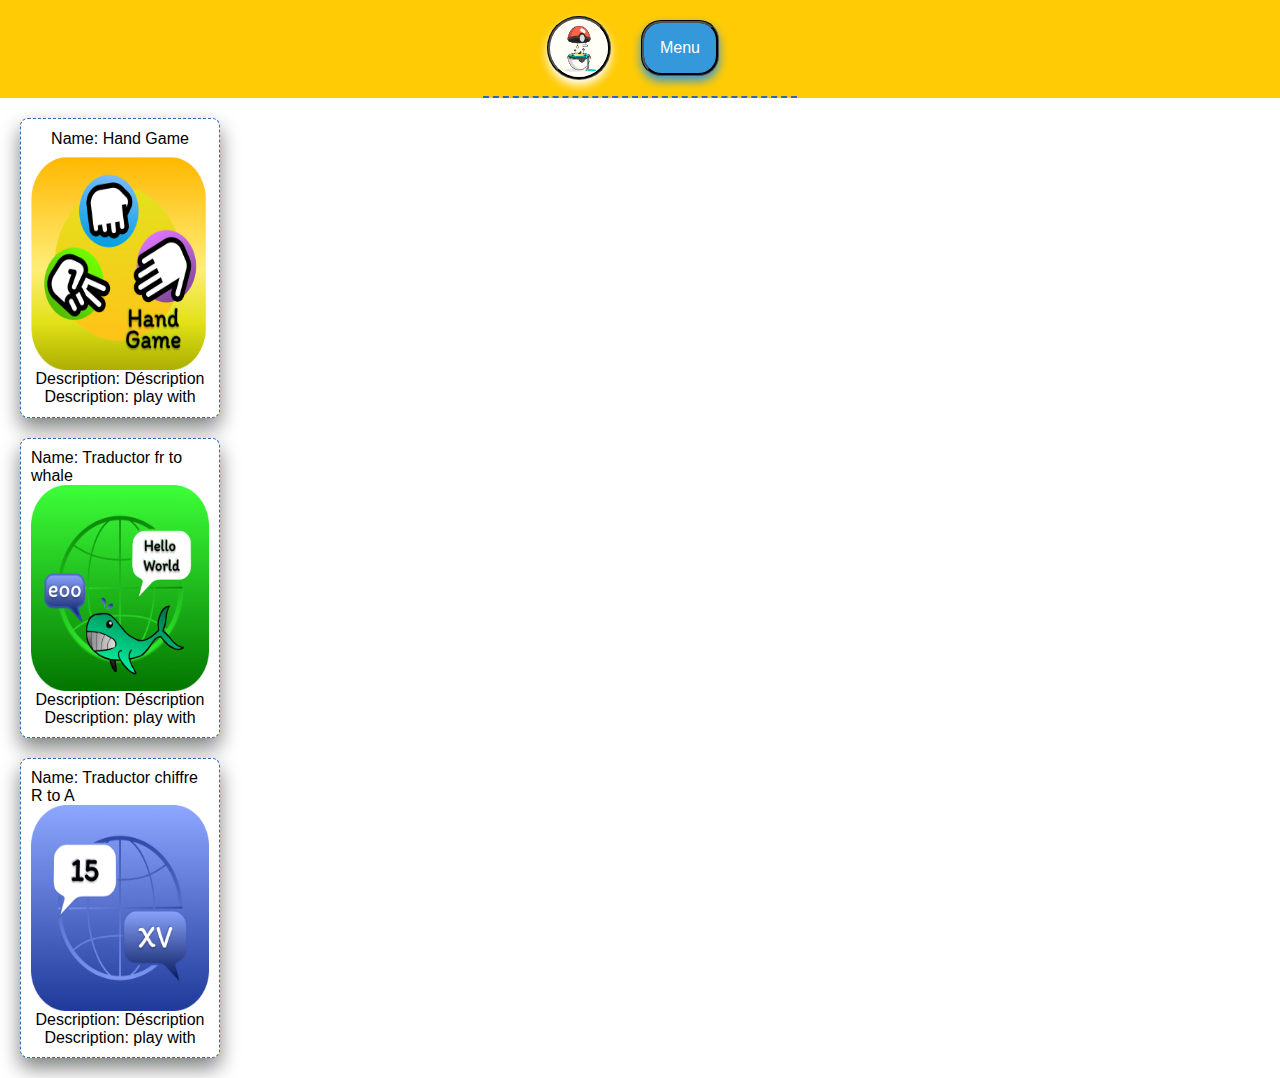
==== fetchTest/game/game.html @ b2646899 "test tmp" ====
<!DOCTYPE html>
<html lang="fr">
<head>
    <meta charset="UTF-8">
    <link href="../game/game.css" rel="stylesheet" type="text/css">
    <link href="../catalogue/data.css" rel="stylesheet" type="text/css">
    <link href="../header/header.css" rel="stylesheet" type="text/css">
    <title>Games</title>
</head>
<header data-include="../header/header.html"></header>
<body>
<div id="gameContainer"></div>
<script src="../header/includeHTML.js"></script>
<script src="../header/navbar.js"></script>
<script src="../game/games.js"></script>

</body>
</html>
---- fetchTest/game/game.css ----
.body {
    background: #FFCB05;
    display: flex;
    flex-direction: row;
    justify-content: space-between;
}

.tabGames {
    background: white;
    border: 1px #3466AF dashed;
    border-radius: 8px;
    position: relative;
    overflow: hidden;
    display: flex;
    flex-direction: column;
    justify-content: center;
    align-items: center;
    box-shadow: 0 10px 20px gray;
    height: 300px;
    width: 200px;
    padding: 10px;
    margin: 20px;
}
---- fetchTest/catalogue/data.css ----
#loader {
    position: fixed;
    top: 50%;
    left: 50%;
    transform: translate(-50%, -50%);
}


.div {
    background: #FFCB05;
    display: flex;
    flex-direction: row;
    flex-wrap: wrap;
    justify-content: center;
    align-items: center;
    padding: 2rem;
}
.switchOrientation{
    flex-direction: column !important;
}

.card, .local {
    background: white;
    border: 1px #3466AF dashed;
    border-radius: 8px;
    position: relative;
    overflow: hidden;
    display: flex;
    flex-direction: column;
    justify-content: center;
    align-items: center;
    box-shadow: 0 10px 20px gray;
    height: 300px;
    width: 200px;
    padding: 10px;
    margin: 20px;
}
div .local button {
    border: none;
}
header {
    background: #FFCB05;
    display: flex;
    flex-wrap: nowrap;
    flex-direction: row;
    justify-content: space-evenly;
}
header button img {
    height: 20px;
    width: 20px;
    background: transparent;
    border-radius: 40px;
}

.card img, .local img {
    border-radius: 20px;
    background: white;
    max-width: 100%;
    max-height: 100%;
    object-fit: contain;
    padding-top: 10px;
    padding-bottom: 10px;

}

.card p {
    background: white;
    text-align: left;
    margin: 0;
    width: 100%;
    padding-left: 1rem;
}

img {
    background: white;
    display: grid;
    justify-content: center;
    max-width: 100%;
    height: 80%;

@media (max-width: 768px) {
    #div {
        grid-template-columns: repeat(auto-fit, minmax(200px, 1fr));
    }
}
}


/* width */
::-webkit-scrollbar {
    width: 60px;
    height: 30px;
}

/* Track */
::-webkit-scrollbar-track {
    background: #FFCB05 !important;
}

/* Handle */
::-webkit-scrollbar-thumb {
    display: flex;
    justify-content: center;
    background-image: url('pokeball-png-45359.png');
    background-size: 100% 100%;
    height: 20px;
    width: 30px;
}
/* Handle on hover */
::-webkit-scrollbar-thumb:hover {
    display: flex;
    justify-content: center;
    background-image: url('pokeball-png-45359.png');
    background-size: 100% 100%;
    height: 20px;
    width: 30px;
}
---- fetchTest/header/header.css ----
*{
    box-sizing: border-box;
    margin: 0;
    padding: 0;
    transition: all 0.4s;
}
body{
    font-family: sans-serif;
}
a{
    text-decoration: none;
    color: white;
    font-size: 1.3rem;
    font-weight: bold;
}


.navbar{
    background: #FFCB05;
    display: flex;
    height: 5rem;
    justify-content: space-around;
    align-items: center;
    padding: 3rem;
    border-bottom: 2px dashed #3466AF;
}


.logo img{
    border-radius: 40px;
    border: 3px black groove;
    box-shadow: 0 5px 10px white;
    background: white;
    display: flex;
    align-items: center;
    width: 4rem;
    height: 4rem;
    margin-left:1rem;
}

.hamburger-menu{
    background: white;
    padding-right: 1.5rem;
    cursor: pointer;
}

.hamburger-menu .line{
    display: block;
    width:2.5rem;
    height: 2px;
    margin-bottom: 10px;
    background-color: black;
    cursor: pointer;
}

.nav-menu{
    position: fixed;
    width: 94%;
    top: 6rem;
    left: 18px;
    background: #3466AF;
    font-weight: 600;

}
.nav-menu a{
    background: white;
    display: block;
    text-align: center;
    padding: 5px 0;
}
.nav-menu a:hover{
    background-color: #FFCB05;
}

.hide{
    display: none;
}


@media screen and (min-width:600px){
    .navbar{
        justify-content: space-around;
    }
    .nav-menu{
        display: block;
        position: static;
        width: auto;
        margin-right:20px;
        background: none;
    }
    .nav-menu a{
        background: white;
        display: inline-block;
        padding: 15px 20px;
    }
    .nav-menu a:hover{
        background-color: rgb(223, 251, 219);
        border-radius: 5px;
    }
    .hamburger-menu{
        display: none;
    }
}

.dropbtn {
    border: 3px black groove;
    box-shadow: 0 5px 10px #3498DB;
    border-radius: 20px;
    background-color: #3498DB;
    color: white;
    padding: 16px;
    font-size: 16px;
    cursor: pointer;
    margin: 30px;
}


.dropbtn:hover, .dropbtn:focus {
    background-color: #2980B9;
}


.dropdown {
    position: relative;
    display: inline-block;
}


.dropdown-content {
    border-radius: 8px;
    display: none;
    position: absolute;
    background-color: #f1f1f1;
    min-width: 160px;
    z-index: 1;
}


.dropdown-content a {
    border-radius: 8px;
    background: white;
    color: #3466AF;
    padding: 12px 16px;
    text-decoration: none;
    display: block;
    box-shadow: 0 5px 10px darkgrey;
}


.dropdown-content a:hover {background-color: #ddd;}


.show {display:block;}
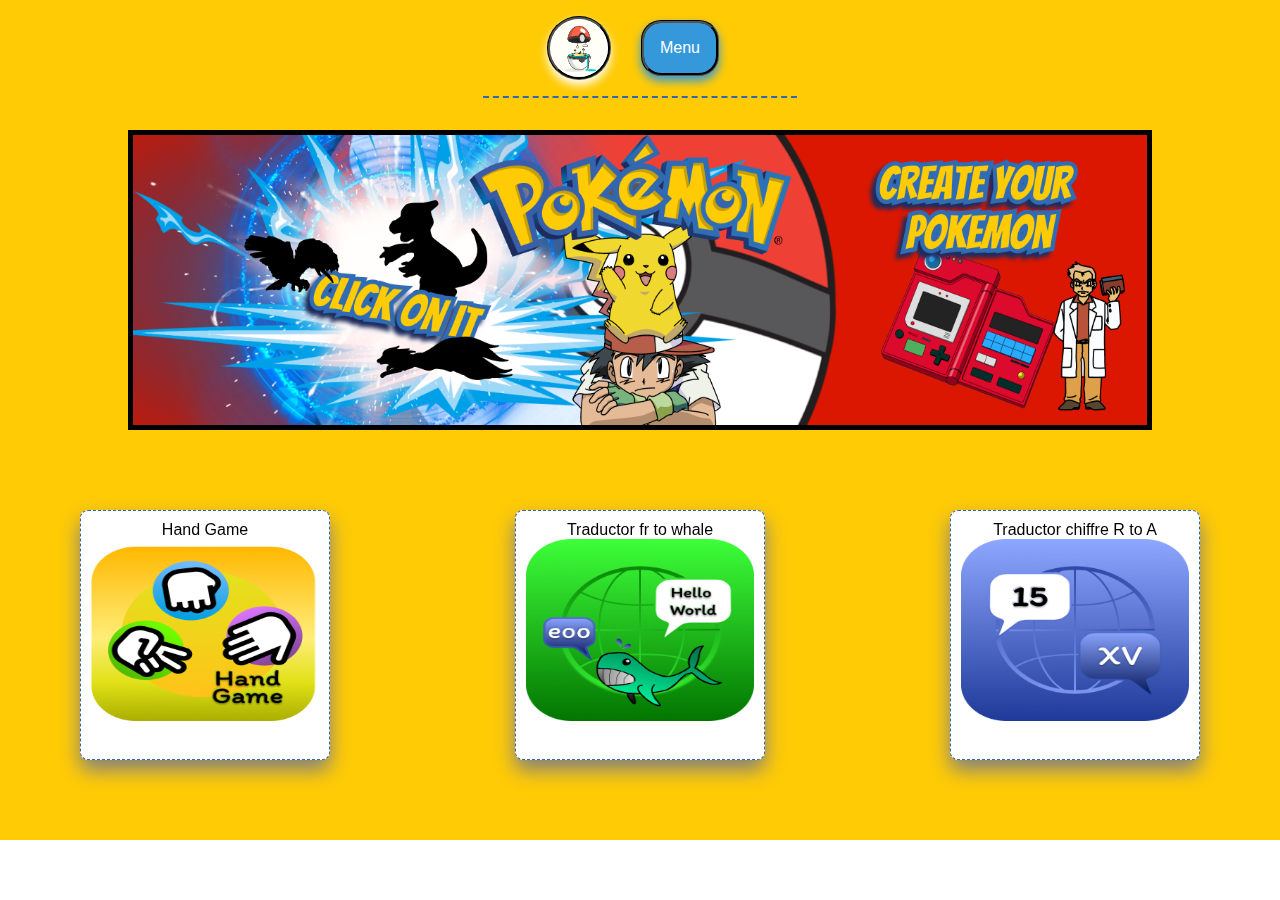
==== commit 686de7c0: "rebasyoloflip" ====
--- a/fetchTest/game/game.html
+++ b/fetchTest/game/game.html
@@ -4,12 +4,39 @@
     <meta charset="UTF-8">
     <link href="../game/game.css" rel="stylesheet" type="text/css">
     <link href="../catalogue/data.css" rel="stylesheet" type="text/css">
+    <link href="../catalogue/carousel.css" rel="stylesheet" type="text/css">
     <link href="../header/header.css" rel="stylesheet" type="text/css">
+    <link href="https://unpkg.com/aos@2.3.1/dist/aos.css" rel="stylesheet">
     <title>Games</title>
 </head>
 <header data-include="../header/header.html"></header>
 <body>
+<div class="slider__wrapper" id="slider__wrapper">
+    <div class="slider">
+        <div class="slide active">
+            <a href="../creatPokemon/creatYourPokemon.html">
+                <img src="../catalogue/Bandeau%20pokemon.png" class="bandeau">
+            </a>
+        </div>
+        <div class="slide">
+            <a href="https://www.dupuis.com/">
+                <img src="../catalogue/Bandeau%20charly.jpg">
+            </a>
+        </div>
+        <div class="slide">
+            <a href="../creatPokemon/creatYourPokemon.html">
+                <img src="../catalogue/Bandeau%20pokemon.png">
+            </a>
+        </div>
+        <div class="slide">
+            <a href="https://www.dupuis.com/">
+                <img src="../catalogue/Bandeau%20pub.jpg">
+            </a>
+        </div>
+    </div>
+</div>
 <div id="gameContainer"></div>
+<script src="https://unpkg.com/aos@2.3.1/dist/aos.js"></script>
 <script src="../header/includeHTML.js"></script>
 <script src="../header/navbar.js"></script>
 <script src="../game/games.js"></script>
--- a/fetchTest/game/game.css
+++ b/fetchTest/game/game.css
@@ -1,23 +1,63 @@
-.body {
+#gameContainer {
     background: #FFCB05;
     display: flex;
     flex-direction: row;
     justify-content: space-between;
+    padding: 60px;
 }
 
-.tabGames {
+.gameCard {
     background: white;
     border: 1px #3466AF dashed;
     border-radius: 8px;
     position: relative;
-    overflow: hidden;
     display: flex;
     flex-direction: column;
     justify-content: center;
     align-items: center;
     box-shadow: 0 10px 20px gray;
-    height: 300px;
-    width: 200px;
+    height: 250px;
+    width: 250px;
     padding: 10px;
     margin: 20px;
+    transform-style: preserve-3d;
+    transform-origin: center right;
+}
+
+.cardInner {
+    /*position: absolute;*/
+    width: 100%;
+    height: 100%;
+    /*border-radius: 30px;*/
+    text-align: center;
+    transition: transform 0.5s;
+    transform-style: preserve-3d;
+    backface-visibility: hidden;
+}
+
+
+.gameCard.is-flipped {
+    transform: translateX(-100%) rotateY(180deg);
+}
+
+.card-front {
+    display: flex;
+    flex-direction: column;
+    justify-items: center;
+    /*transform: rotateY(180deg);*/
+    /*transform: rotateY(180deg);*/
+    /*border-radius: 30px;*/
+
+}
+
+.card-front.img {
+    width: 30px;
+    height: 30px;
+}
+
+.card-back {
+    transform: rotateY(180deg);
+    /*border-radius: 30px;*/
+    color: black;
+    position: absolute;
 }--- a/fetchTest/catalogue/data.css
+++ b/fetchTest/catalogue/data.css
@@ -88,8 +88,8 @@
 
 /* width */
 ::-webkit-scrollbar {
-    width: 60px;
-    height: 30px;
+    width: 40px;
+    height: 20px;
 }
 
 /* Track */
@@ -102,18 +102,18 @@
     display: flex;
     justify-content: center;
     background-image: url('pokeball-png-45359.png');
-    background-size: 100% 100%;
-    height: 20px;
-    width: 30px;
+    background-size: 100%;
+    height: 10px;
+    width: 10px;
 }
 /* Handle on hover */
 ::-webkit-scrollbar-thumb:hover {
     display: flex;
     justify-content: center;
     background-image: url('pokeball-png-45359.png');
-    background-size: 100% 100%;
-    height: 20px;
-    width: 30px;
+    background-size: 100%;
+    height: 10px;
+    width: 10px;
 }
 
 
--- a/fetchTest/catalogue/carousel.css
+++ b/fetchTest/catalogue/carousel.css
@@ -0,0 +1,40 @@
+.slider {
+    position: relative;
+    width: 80%;
+    height: 300px; /* Ajustez la hauteur selon vos besoins */
+    margin: auto;
+    overflow: hidden;
+}
+
+.slider__wrapper {
+    padding-top: 2rem;
+    background: #FFCB05;
+}
+
+
+.slide {
+    width: 100%;
+    height: 100%; /* Ajustez la hauteur selon vos besoins */
+    position: absolute;
+    text-align: center;
+    -webkit-transition: 0.8s ease;
+    transition: 1s ease;
+    -webkit-transform: translateX(-100%); /* Utilisez translateX pour déplacer horizontalement */
+    transform: translateX(-100%);
+}
+
+.slide.active {
+    -webkit-transform: translateX(0); /* Utilisez translateX pour déplacer horizontalement */
+    transform: translateX(0);
+}
+
+.slide.active~.slide {
+    -webkit-transform: translateX(100%); /* Utilisez translateX pour déplacer horizontalement */
+    transform: translateX(100%);
+}
+
+.slide img {
+    width: 100%;
+    height: 100%;
+    border: black solid 5px;
+}
